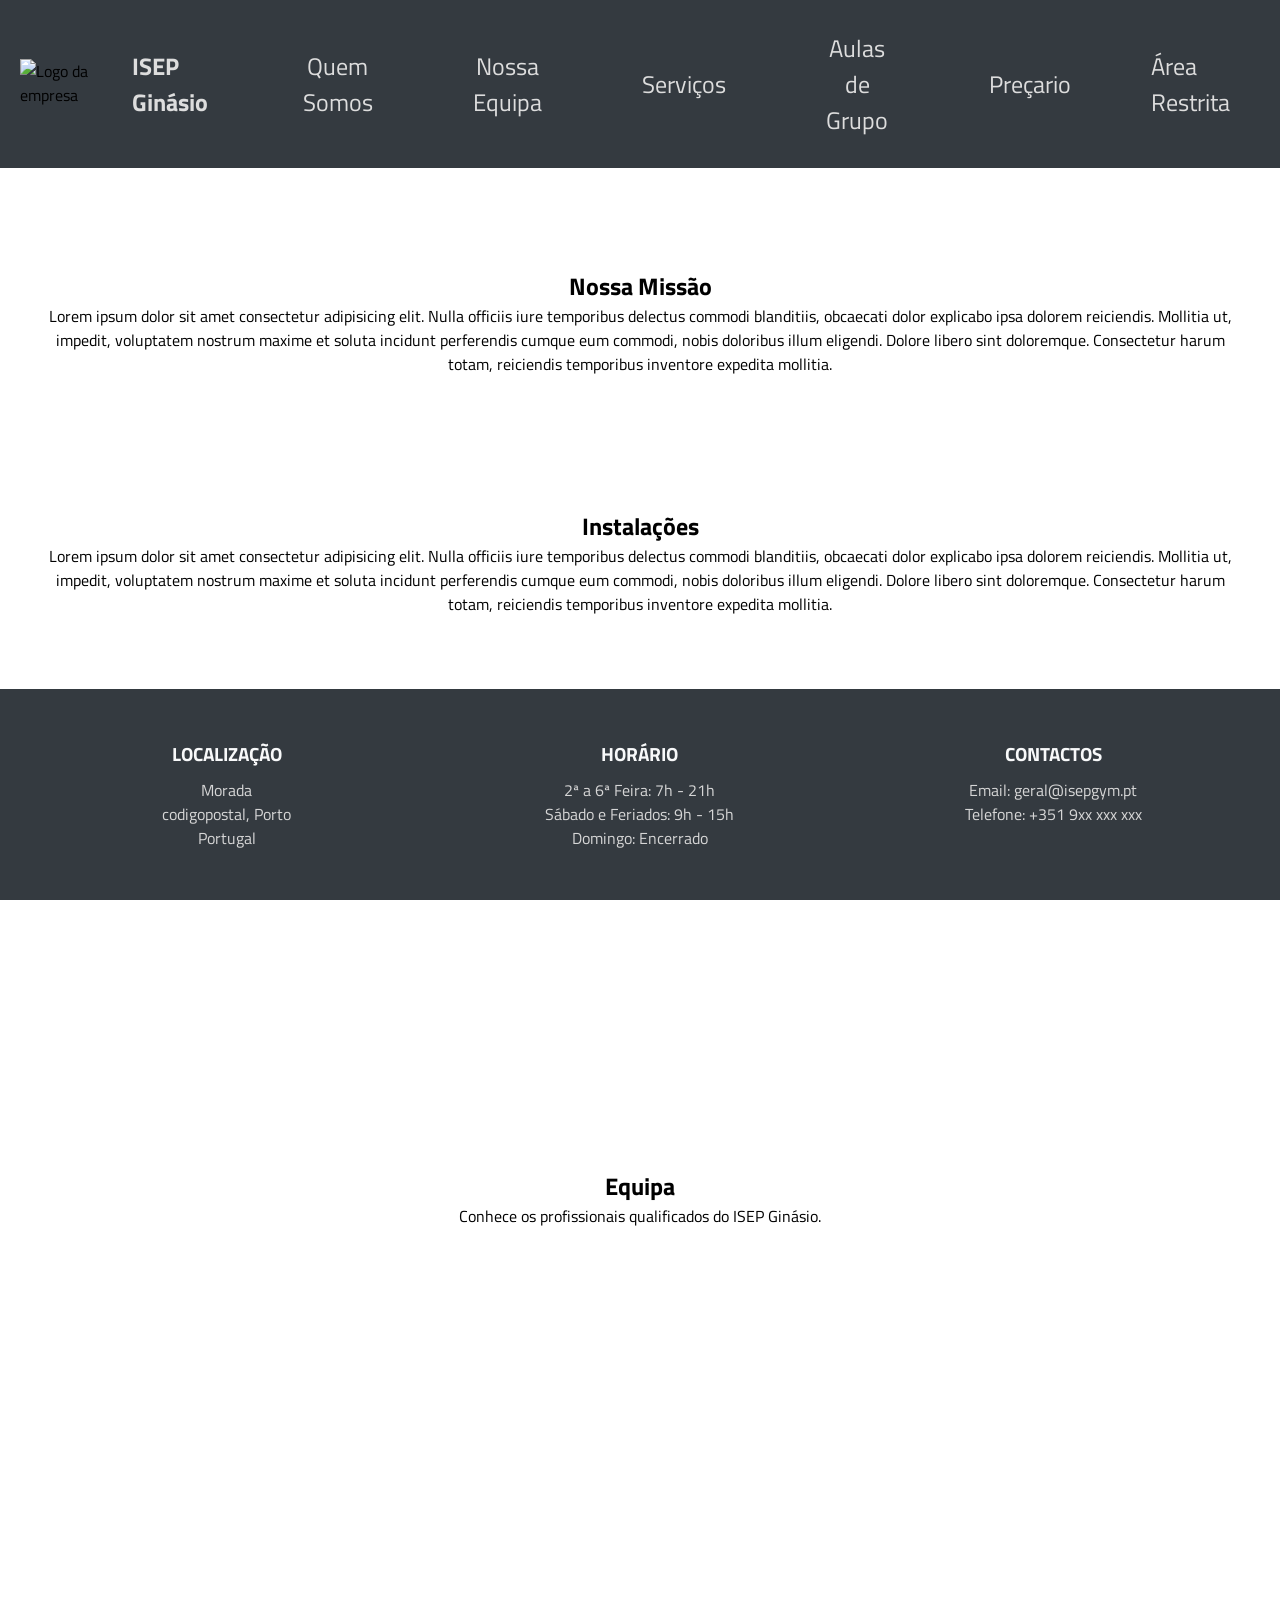
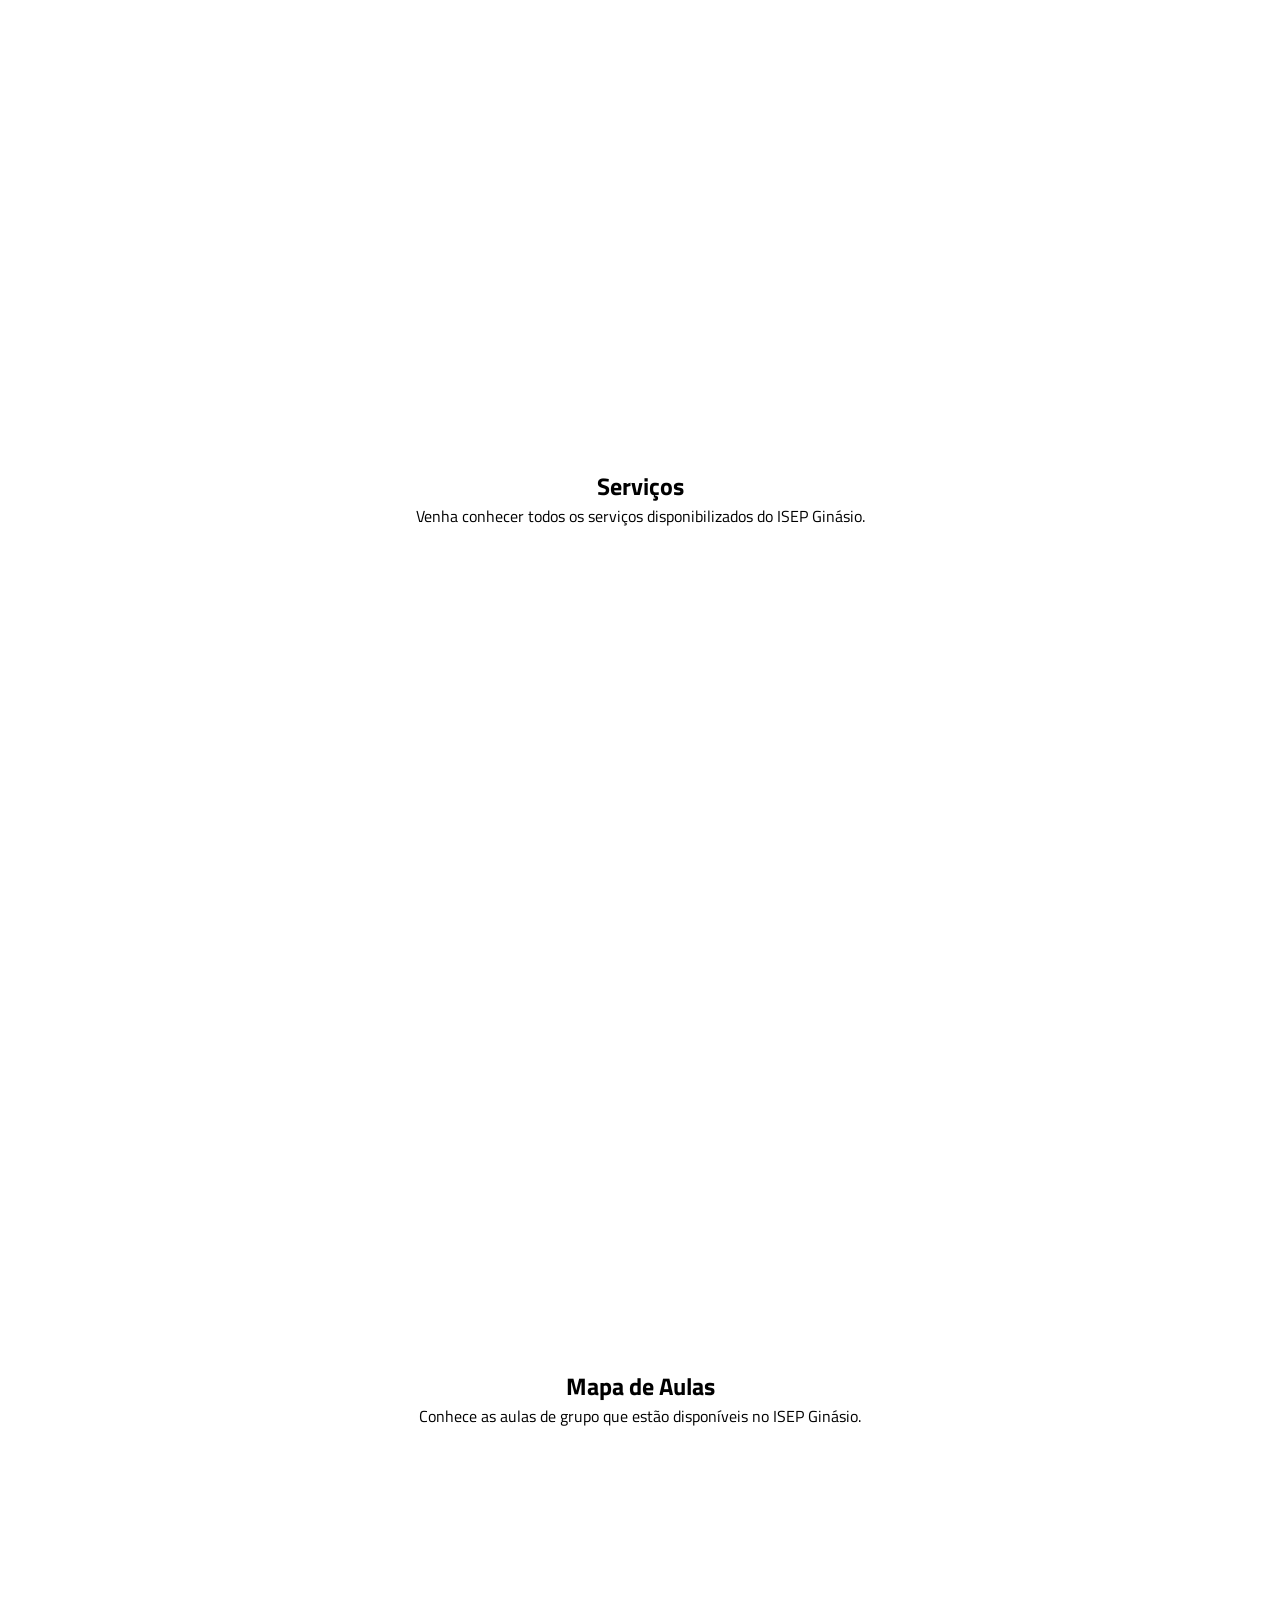
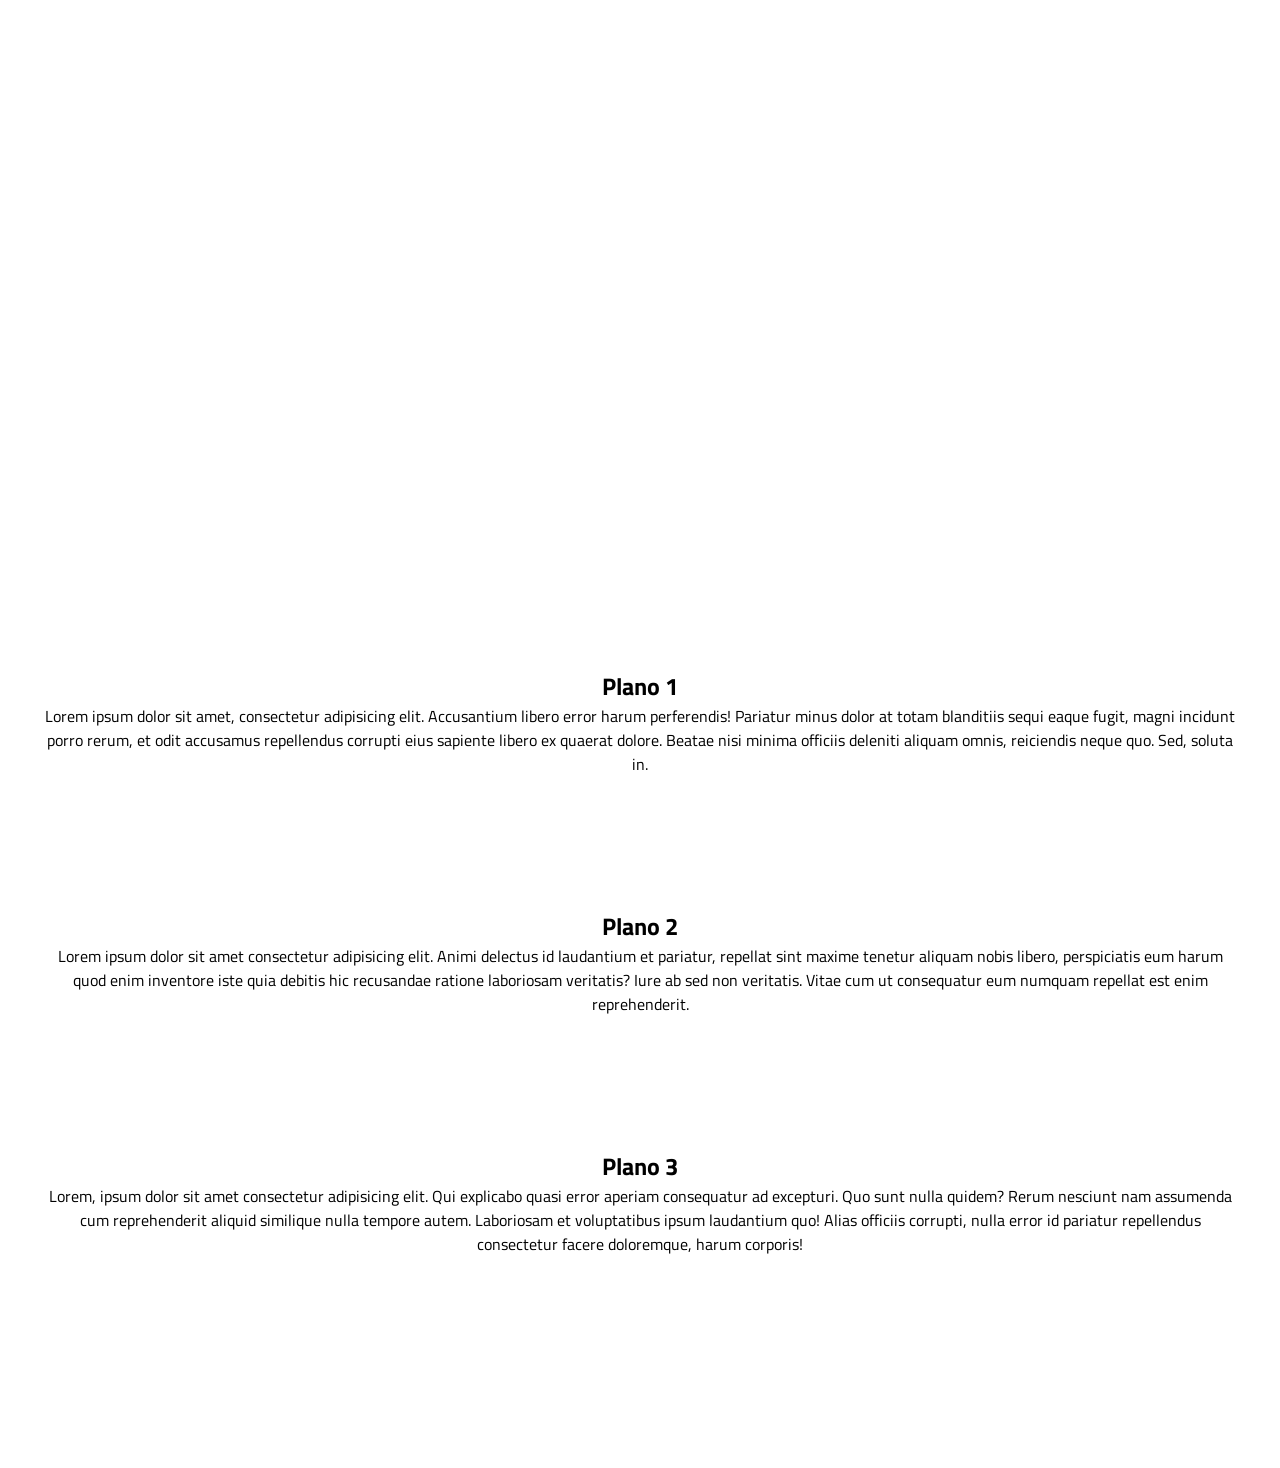
==== isep-ginasio/frontend/index.html @ 3b44240b "Fontes" ====
<!DOCTYPE html>
<html lang="pt">

<head>
    <meta charset="UTF-8">
    <meta name="viewport" content="width=device-width, initial-scale=1.0">
    <title>ISEP Ginásio</title>

    <!-- favicon (icon q aparece junto ao nome da página) -->
 
    <link rel="shortcut icon" href="images/gym125.png" type="image/png">

        <!-- Google Fonts --> 
    <link rel="preconnect" href="https://fonts.googleapis.com">
    <link rel="preconnect" href="https://fonts.gstatic.com" crossorigin>
    <link href="https://fonts.googleapis.com/css2?family=Titillium+Web:ital,wght@0,200;0,300;0,400;0,600;0,700;0,900;1,200;1,300;1,400;1,600;1,700&display=swap" rel="stylesheet">
    
    <!-- estilos da página -->
    <link rel="stylesheet" href="assets/css/estilos.css">

</head>

<body>
    <!-- Navegação -->
     <nav class="bng-navbar">
        <!-- Logo e Nome -->
         <div>
            <img src="images/gym521.png" alt="Logo da empresa">
            <h3>ISEP Ginásio</h3>
         </div>

        <!-- Links Centrais -->
         <div class="container-navegacao">
            <a href="#quem-somos">Quem Somos</a>
            <a href="#nossa-equipa">Nossa Equipa</a>
            <a href="#servicos">Serviços</a>
            <a href="#aula-grupo">Aulas de Grupo</a>
            <a href="#precario">Preçario</a>

                <!-- # : âncoras internas -->

        </div>

        <!-- Área Cliente -->
         <div class="nav-cliente">
            <a href="login_form.html" target="_blank">Área Restrita</a>
            <!-- S/ target="_blank" → o link abre na msm aba -->
            <!-- C/ target="_blank" → o link abre numa nova aba -->
        </div>
     </nav>

    <!-- Seção "Conteúdo da Página - Quem Somos" -->
    <section class="container-texto-generico" id="quem-somos">

        <!-- id : identificador -->
         
        <article id="quem-somos">
            <h2>Nossa Missão</h2>
            <p>Lorem ipsum dolor sit amet consectetur adipisicing elit. 
                Nulla officiis iure temporibus delectus commodi blanditiis, 
                obcaecati dolor explicabo ipsa dolorem reiciendis. Mollitia ut, 
                impedit, voluptatem nostrum maxime et soluta incidunt perferendis 
                cumque eum commodi, nobis doloribus illum eligendi. Dolore libero 
                sint doloremque. Consectetur harum totam, reiciendis temporibus 
                inventore expedita mollitia.</p>
        </article>

              <article id="quem-somos">
            <h2>Instalações</h2>
            <p>Lorem ipsum dolor sit amet consectetur adipisicing elit. 
                Nulla officiis iure temporibus delectus commodi blanditiis, 
                obcaecati dolor explicabo ipsa dolorem reiciendis. Mollitia ut, 
                impedit, voluptatem nostrum maxime et soluta incidunt perferendis 
                cumque eum commodi, nobis doloribus illum eligendi. Dolore libero 
                sint doloremque. Consectetur harum totam, reiciendis temporibus 
                inventore expedita mollitia.</p>
        </article>

              <article id="quem-somos">
            <h2>Equipamentos</h2>
            <p>Lorem ipsum dolor sit amet consectetur adipisicing elit. 
                Nulla officiis iure temporibus delectus commodi blanditiis, 
                obcaecati dolor explicabo ipsa dolorem reiciendis. Mollitia ut, 
                impedit, voluptatem nostrum maxime et soluta incidunt perferendis 
                cumque eum commodi, nobis doloribus illum eligendi. Dolore libero 
                sint doloremque. Consectetur harum totam, reiciendis temporibus 
                inventore expedita mollitia.</p>
        </article>

    </section>

    <!-- Seção "Conteudo da página - Equipa" -->
    <section class="container-texto-generico" id="nossa-equipa">
        <section>
            <h2>Equipa</h2> 
            <p>Conhece os profissionais qualificados do ISEP Ginásio.</p> 
        </section>
    </section>

    <!-- Seção "Conteudo da página - Serviços" -->
    <section class="container-texto-generico" id="servicos">
        <section>
            <h2>Serviços</h2>
            <p>Venha conhecer todos os serviços disponibilizados do ISEP Ginásio.</p>
        </section>
    </section>

    <!-- Seção "Conteudo da página - Aulas de Grupo" -->
    <section class="container-texto-generico" id="aula-grupo">
        <section>
            <h2>Mapa de Aulas</h2>
            <p>Conhece as aulas de grupo que estão disponíveis no ISEP Ginásio.</p>
        </section>
    </section>

    <!-- Seção "Conteudo da página - Precario" -->
    <section class="container-texto-generico" id="precario">
        <article>
            <h2>Plano 1</h2>
            <p>Lorem ipsum dolor sit amet, consectetur adipisicing elit. 
                Accusantium libero error harum perferendis! Pariatur minus 
                dolor at totam blanditiis sequi eaque fugit, magni incidunt 
                porro rerum, et odit accusamus repellendus corrupti eius 
                sapiente libero ex quaerat dolore. Beatae nisi minima officiis 
                deleniti aliquam omnis, reiciendis neque quo. Sed, soluta in.</p>
        </article>

        <article>
            <h2>Plano 2</h2>
            <p>Lorem ipsum dolor sit amet consectetur adipisicing elit. 
                Animi delectus id laudantium et pariatur, repellat sint 
                maxime tenetur aliquam nobis libero, perspiciatis eum harum 
                quod enim inventore iste quia debitis hic recusandae ratione 
                laboriosam veritatis? Iure ab sed non veritatis. Vitae cum ut 
                consequatur eum numquam repellat est enim reprehenderit.</p>
        </article>

        <article>
            <h2>Plano 3</h2>
            <p>Lorem, ipsum dolor sit amet consectetur adipisicing elit. 
                Qui explicabo quasi error aperiam consequatur ad excepturi. 
                Quo sunt nulla quidem? Rerum nesciunt nam assumenda cum 
                reprehenderit aliquid similique nulla tempore autem. Laboriosam 
                et voluptatibus ipsum laudantium quo! Alias officiis corrupti, 
                nulla error id pariatur repellendus consectetur facere doloremque, 
                harum corporis!</p>
        </article>
    </section>

    <!-- Rodapé -->
     <footer class="footer-container">
        <div class="footer-section">
            <strong>LOCALIZAÇÃO</strong>
            <p> Morada <br> codigopostal, Porto <br> Portugal</p>
        </div>

        <div class="footer-section">
            <strong>HORÁRIO</strong>
            <p>2ª a 6ª Feira: 7h - 21h</p>
            <p>Sábado e Feriados: 9h - 15h</p>
            <p>Domingo: Encerrado</p>
        </div>

        <div class="footer-section">
            <strong>CONTACTOS</strong>
            <p>Email: geral@isepgym.pt</p>
            <p>Telefone: +351 9xx xxx xxx</p>
        </div>

        <!-- strong: usado para dar ênfase forte a um texto -->
         <!-- br - quebra de linha -->

     </footer>
</body>

</html>
---- isep-ginasio/frontend/assets/css/estilos.css ----
/* Seletor Universal - Remove margens e preenchimentos padrão */ 
* { 
    margin: 0; /* Remove margens padrão */ 
    padding: 0; /* Remove preenchimento padrão */              
    box-sizing: border-box;  /* Inclui a borda e o preenchimento no cálculo do tamanho */ 
    font-family: 'Titillium Web', Arial, Helvetica, sans-serif;  /* Define a fonte padrão */
} 

 /* Estilo da barra de navegação principal */
 .bng-navbar { 
    background-color: #343a40; /* Cor de fundo escura */ 
    display: flex; /* Coloca os elementos em linha */
    align-items: center; /* Centraliza os itens verticalmente */
    justify-content: space-between; /* Espaço entre os blocos */ 
    padding: 10px 20px; /* Espaçamento interno da barra */
    position: sticky; /* Fixa a barra no topo ao fazer scroll */
    top: 0; /* A barra fica colada ao topo */
 }

 /* Estilo para os <div> internos da barra de navegação */ 
.bng-navbar div { 
    display: flex;                /* Coloca os elementos lado a lado */ 
    align-items: center;          /* Alinha-os verticalmente ao centro */ 
}

/* Estilo do logótipo na barra de navegação */ 
.bng-navbar img { 
    height: 50px;                 /* Define a altura do logótipo */ 
    margin-right: 10px;           /* Espaço entre o logótipo e o texto */ 
}

/* Estilo do texto com o nome do ginásio */ 
.bng-navbar h3 { 
    font-size: 1.5em;             /* Aumenta o tamanho da letra */ 
    color: #dddddd;               /* Cor do texto em cinza claro */ 
}

/* Estilos para os links centrais da navegação */
.container-navegacao {
    text-align: center;         /* Centraliza os links */ 
    padding: 20px;              /* Adiciona espaçamento interno */
}

.container-navegacao a { 
    font-size: 1.5em;           /* Aumenta o tamanho da fonte dos links */ 
    margin: 0px 50px;           /* Espaçamento horizontal entre os links */ 
    text-decoration: none;      /* Remove o sublinhado */ 
    color: #dddddd;             /* Define a cor dos links */ 
}

.container-navegacao a:hover { 
    color: #ffffff;             /* Muda a cor ao passar o mouse */ 
}

/* Estilos para o botão da Área Cliente */ 
.nav-cliente a { 
    color: #dddddd;             /* Cor do texto */ 
    text-decoration: none;      /* Remove sublinhado */ 
    font-size: 1.5em;           /* Tamanho da fonte */ 
    padding: 10px;              /* Espaçamento interno */ 
    border-radius: 5px;         /* Bordas arredondadas */ 
    transition: background 0.3s;/* Efeito suave na transição */ 
} 

/* Efeito ao passar o mouse no botão da Área Cliente */ 
.nav-cliente a:hover { 
    background-color: #0056b3;  /* Cor de fundo ao passar o mouse */ 
} 


/*  E S T I L O   R O D A P É  */

/* Estilos para o Rodapé */ 
.footer-container { 
    display: flex;              /* Ativa o layout flexível */ 
    background-color: #343a40;  /* Cor de fundo escura */ 
    color: white;               /* Cor do texto */ 
    padding: 40px 20px;         /* Espaçamento interno do rodapé */ 
    flex-wrap: wrap;            /* Permite que os itens se ajustem em ecrãs pequenos */ 
    position: fixed;            /* Fixa o rodapé no fundo da página */ 
    bottom: 0;                  /* Alinha o rodapé à parte inferior */ 
    left: 0;                    /* Alinha o rodapé à esquerda */ 
    width: 100%;               /* Faz o rodapé ocupar toda a largura da página */ 
}

.footer-section { 
    flex: 1;                    /* Faz com que as secções tenham larguras iguais */ 
    min-width: 250px;           /* Define uma largura mínima para cada secção */ 
    padding: 10px;              /* Espaçamento interno */ 
    text-align: center;         /* Centraliza o conteúdo de cada bloco */ 
} 

.footer-section strong { 
font-size: 1.2rem;     /* Tamanho da fonte para os títulos */      
display: block;        /* Ocupa toda a largura disponível */     
margin-bottom: 10px;   /* Espaçamento abaixo do título */      
color: #f8f9fa;      /* Cor clara para destaque */      
}

.footer-section p { 
font-size: 1rem;    /* Tamanho padrão do texto */         
color: #d6d6d6;   /* Cor do texto em cinza claro */           
} 

/*  E S T I L O S   T E X T O   C E N T R A L  */

/* Texto Genérico */ 
.container-texto-generico { 
display: flex;              /* Ativa o layout flexível */ 
justify-content: center;    /* Centraliza os elementos horizontalmente */ 
flex-wrap: wrap;            /* Permite quebra de linha em ecrãs menores */ 
gap: 20px;                  /* Espaço entre os elementos */ 
padding: 100px 40px;        /* Espaçamento interno (superior/inferior e laterais) */ 
text-align: center;         /* Centraliza o texto dentro dos artigos */ 
min-height: 100vh;          /* Garante altura mínima de uma janela (ecrã) */ 
}
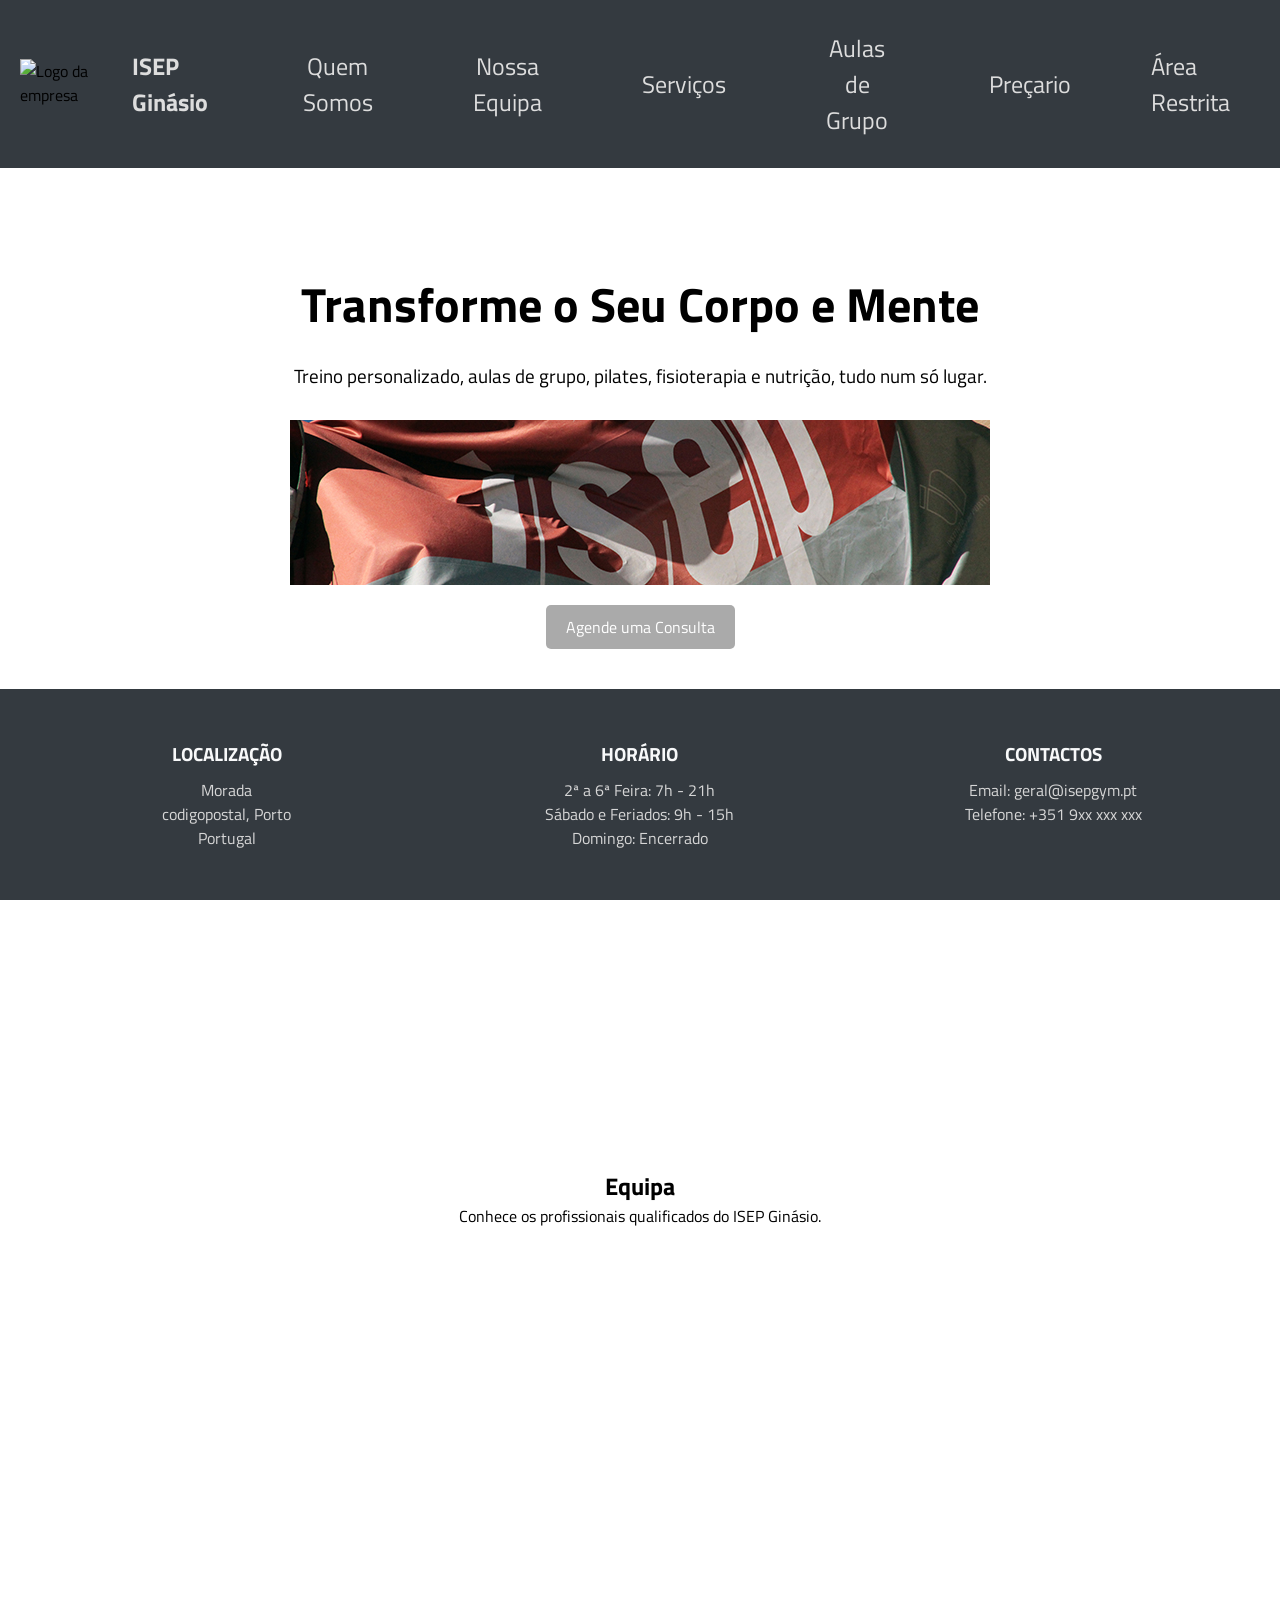
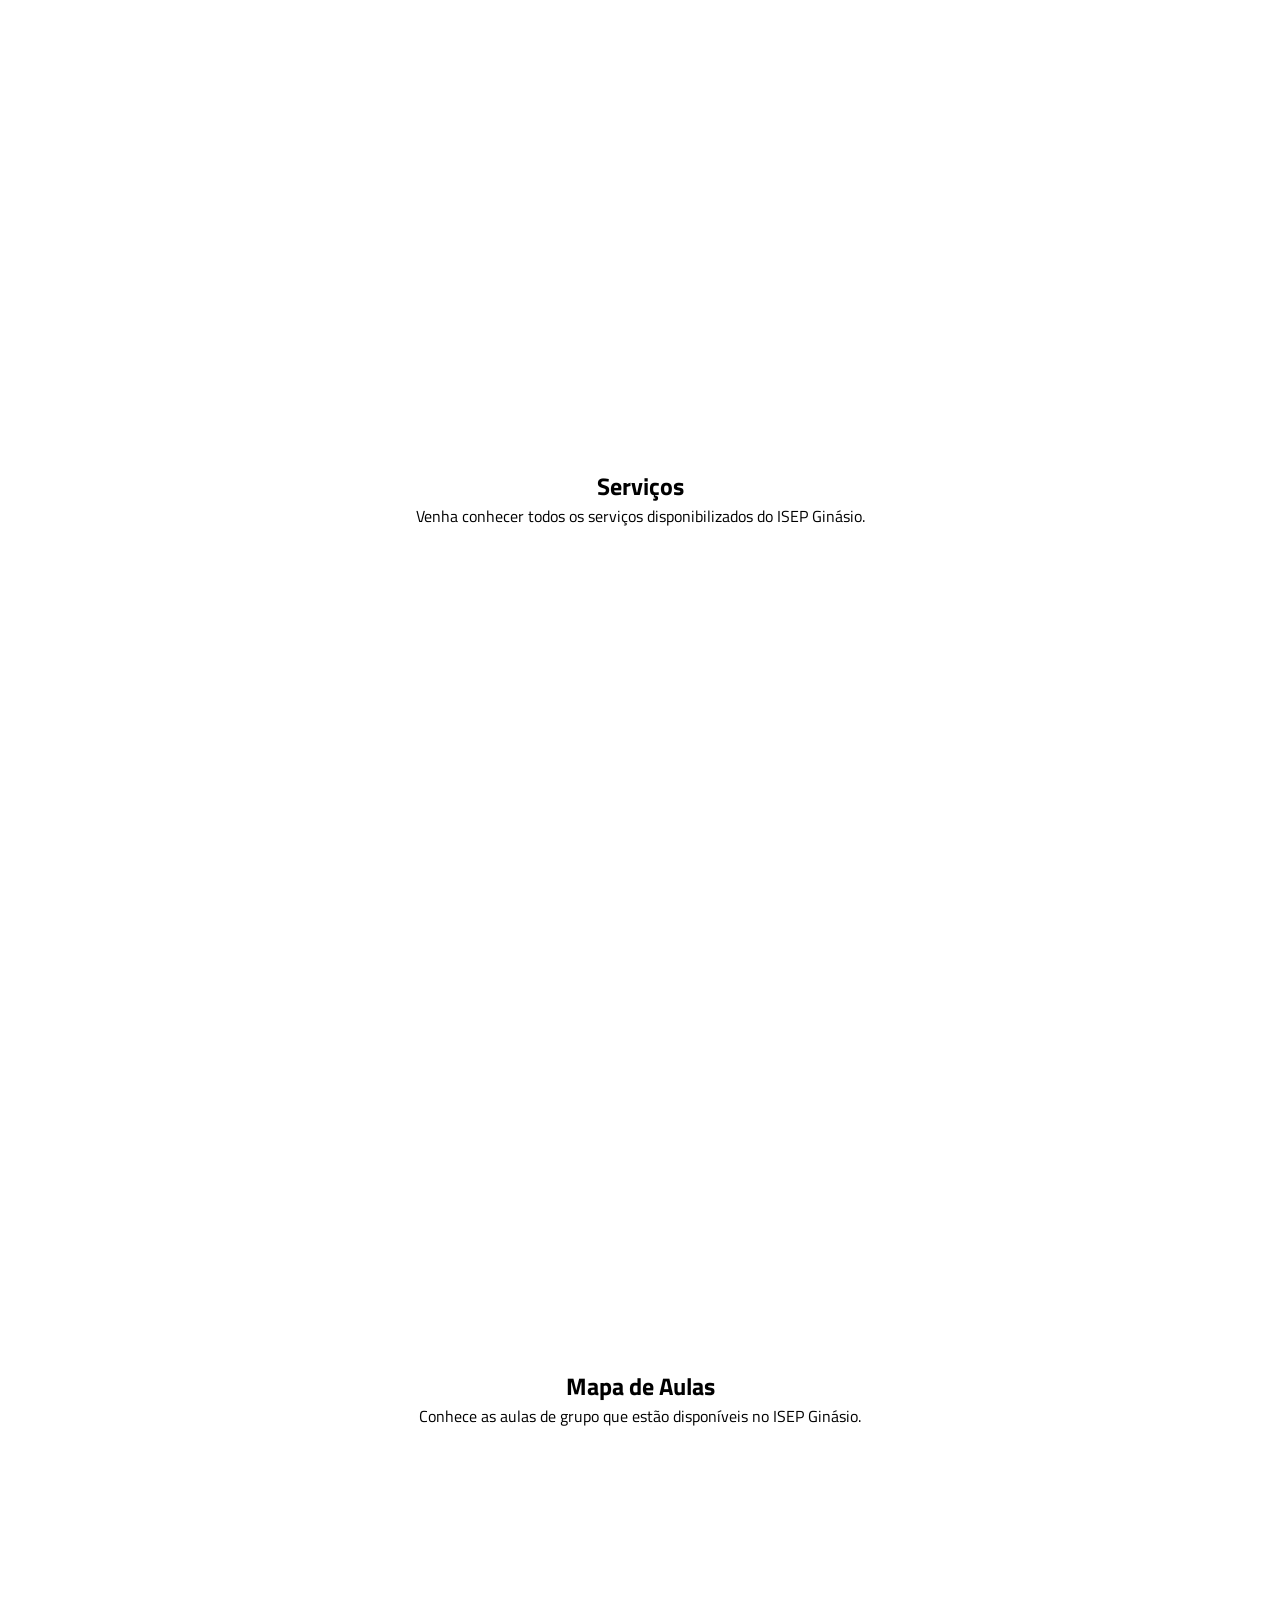
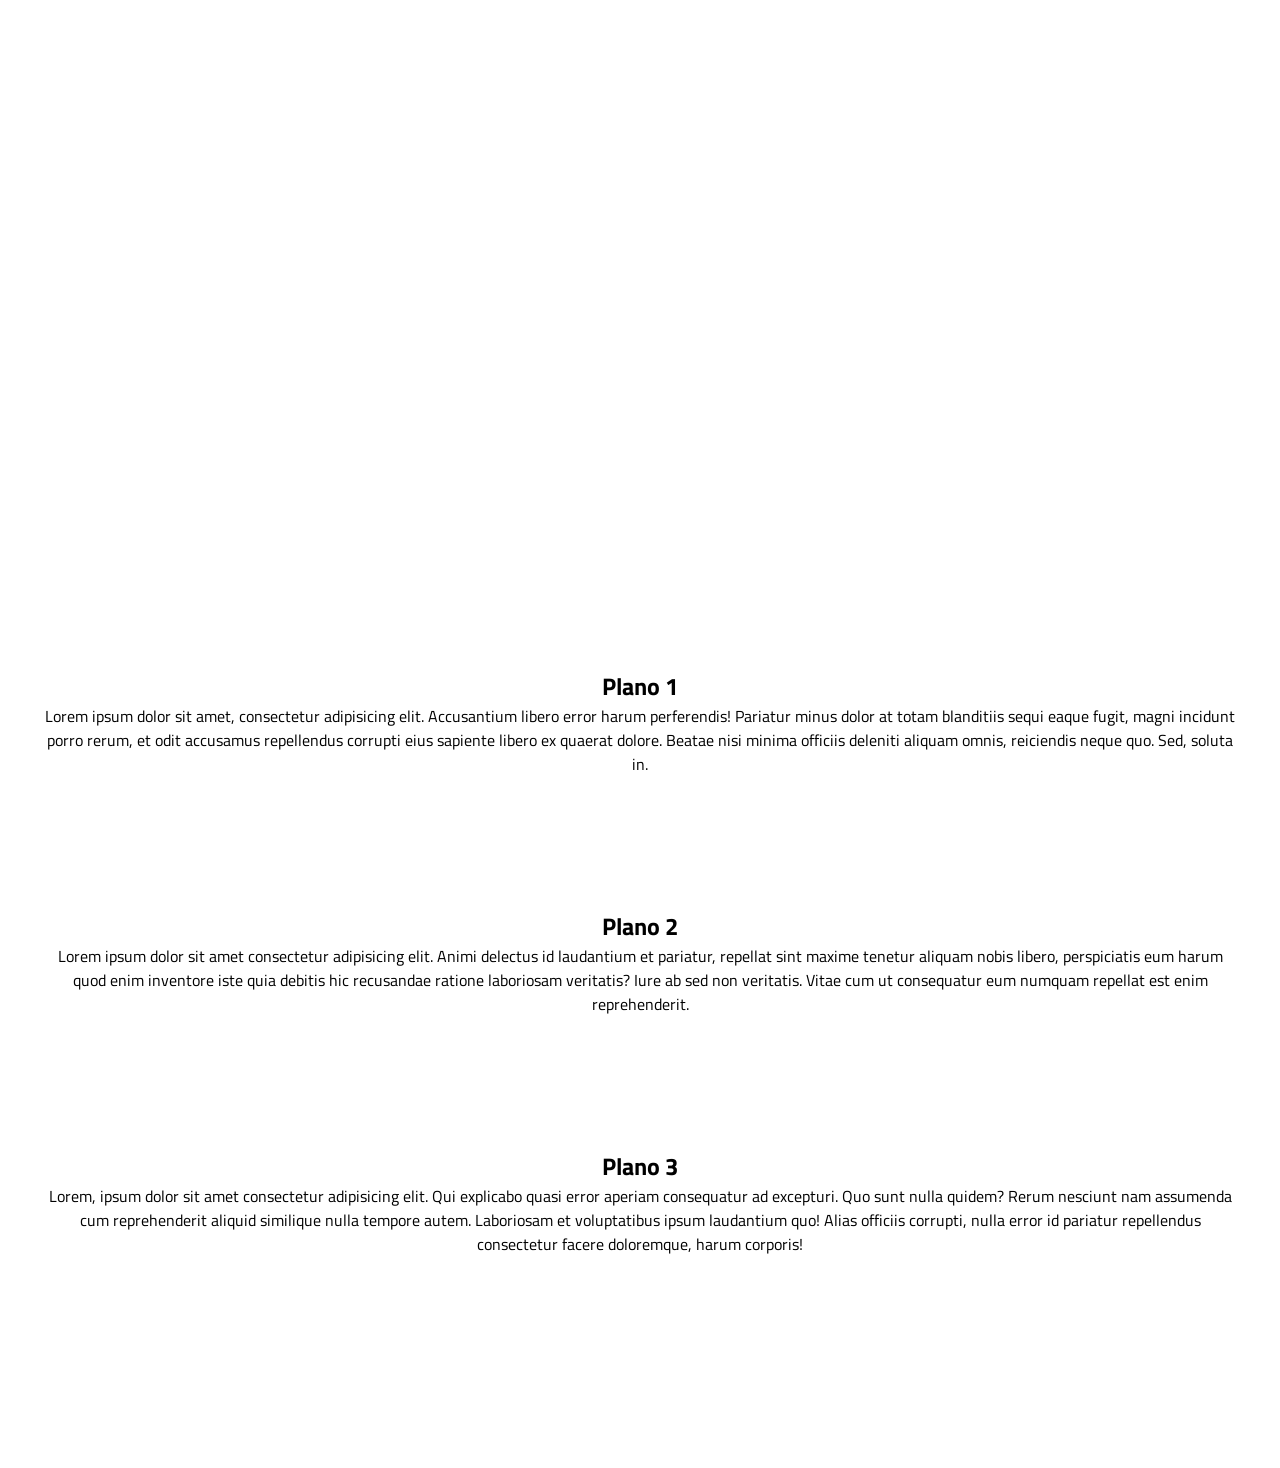
==== commit 8cb12a05: "Imagens e botões" ====
--- a/isep-ginasio/frontend/index.html
+++ b/isep-ginasio/frontend/index.html
@@ -50,44 +50,17 @@
      </nav>
 
     <!-- Seção "Conteúdo da Página - Quem Somos" -->
-    <section class="container-texto-generico" id="quem-somos">
 
-        <!-- id : identificador -->
-         
-        <article id="quem-somos">
-            <h2>Nossa Missão</h2>
-            <p>Lorem ipsum dolor sit amet consectetur adipisicing elit. 
-                Nulla officiis iure temporibus delectus commodi blanditiis, 
-                obcaecati dolor explicabo ipsa dolorem reiciendis. Mollitia ut, 
-                impedit, voluptatem nostrum maxime et soluta incidunt perferendis 
-                cumque eum commodi, nobis doloribus illum eligendi. Dolore libero 
-                sint doloremque. Consectetur harum totam, reiciendis temporibus 
-                inventore expedita mollitia.</p>
-        </article>
-
-              <article id="quem-somos">
-            <h2>Instalações</h2>
-            <p>Lorem ipsum dolor sit amet consectetur adipisicing elit. 
-                Nulla officiis iure temporibus delectus commodi blanditiis, 
-                obcaecati dolor explicabo ipsa dolorem reiciendis. Mollitia ut, 
-                impedit, voluptatem nostrum maxime et soluta incidunt perferendis 
-                cumque eum commodi, nobis doloribus illum eligendi. Dolore libero 
-                sint doloremque. Consectetur harum totam, reiciendis temporibus 
-                inventore expedita mollitia.</p>
-        </article>
-
-              <article id="quem-somos">
-            <h2>Equipamentos</h2>
-            <p>Lorem ipsum dolor sit amet consectetur adipisicing elit. 
-                Nulla officiis iure temporibus delectus commodi blanditiis, 
-                obcaecati dolor explicabo ipsa dolorem reiciendis. Mollitia ut, 
-                impedit, voluptatem nostrum maxime et soluta incidunt perferendis 
-                cumque eum commodi, nobis doloribus illum eligendi. Dolore libero 
-                sint doloremque. Consectetur harum totam, reiciendis temporibus 
-                inventore expedita mollitia.</p>
-        </article>
-
-    </section>
+    <!-- Seção "Quem Somos" --> 
+     <section class="container-texto-generico" id="quem-somos"> 
+        <div class="quem-somos-content"> 
+            <h1>Transforme o Seu Corpo e Mente</h1> 
+            <p>Treino personalizado, aulas de grupo, pilates, fisioterapia e nutrição,  
+tudo num só lugar.</p> 
+            <img src="assets/img/C_e_o_mundo.jpg" alt="Banner do Ginásio"> 
+            <a href="#contacto" class="button">Agende uma Consulta</a> 
+        </div> 
+    </section> 
 
     <!-- Seção "Conteudo da página - Equipa" -->
     <section class="container-texto-generico" id="nossa-equipa">
--- a/isep-ginasio/frontend/assets/css/estilos.css
+++ b/isep-ginasio/frontend/assets/css/estilos.css
@@ -115,3 +115,40 @@
 min-height: 100vh;          /* Garante altura mínima de uma janela (ecrã) */ 
 }
 
+/* Seção "Quem Somos" */ 
+#quem-somos { 
+    text-align: center;           /* Centra todo o conteúdo horizontalmente */ 
+    padding: 100px 0;             /* Espaçamento superior e inferior de 100px */ 
+} 
+ 
+.quem-somos-content { 
+    max-width: 800px;           /* Largura máxima de 800px para limitar o conteúdo */ 
+    margin: 0 auto;            /* Centra horizontalmente o conteúdo */ 
+} 
+ 
+.quem-somos-content h1 { 
+    font-size: 3em;             /* Tamanho grande para o título principal */ 
+    margin-bottom: 20px;        /* Espaçamento abaixo do título */ 
+} 
+ 
+.quem-somos-content p { 
+    font-size: 1.2em;            /* Aumenta o tamanho da letra do parágrafo */ 
+    margin-bottom: 30px;         /* Espaço abaixo do parágrafo */ 
+} 
+ 
+.quem-somos-content img { 
+    width: 700px;          /* Define uma largura fixa da imagem */ 
+    height: 165px;         /* Define uma altura fixa da imagem */ 
+    display: block;        /* Faz com que a imagem se comporte como bloco (para usar margin auto) */ 
+    margin: 20px auto;     /* Centraliza a imagem com margens acima e abaixo */ 
+    object-fit: cover;     /* Corta a imagem de forma proporcional sem distorcer */ 
+} 
+ 
+.button { 
+    display: inline-block;       /* Permite definir largura/altura e manter como botão em linha */ 
+    background-color: #aaaaaa;   /* Cor de fundo cinza-claro */ 
+    color: #fff;                 /* Cor do texto branca */ 
+    padding: 10px 20px;          /* Espaçamento interno (vertical x horizontal) */ 
+    text-decoration: none;       /* Remove o sublinhado do link */ 
+    border-radius: 5px;          /* Bordas arredondadas no botão */
+}
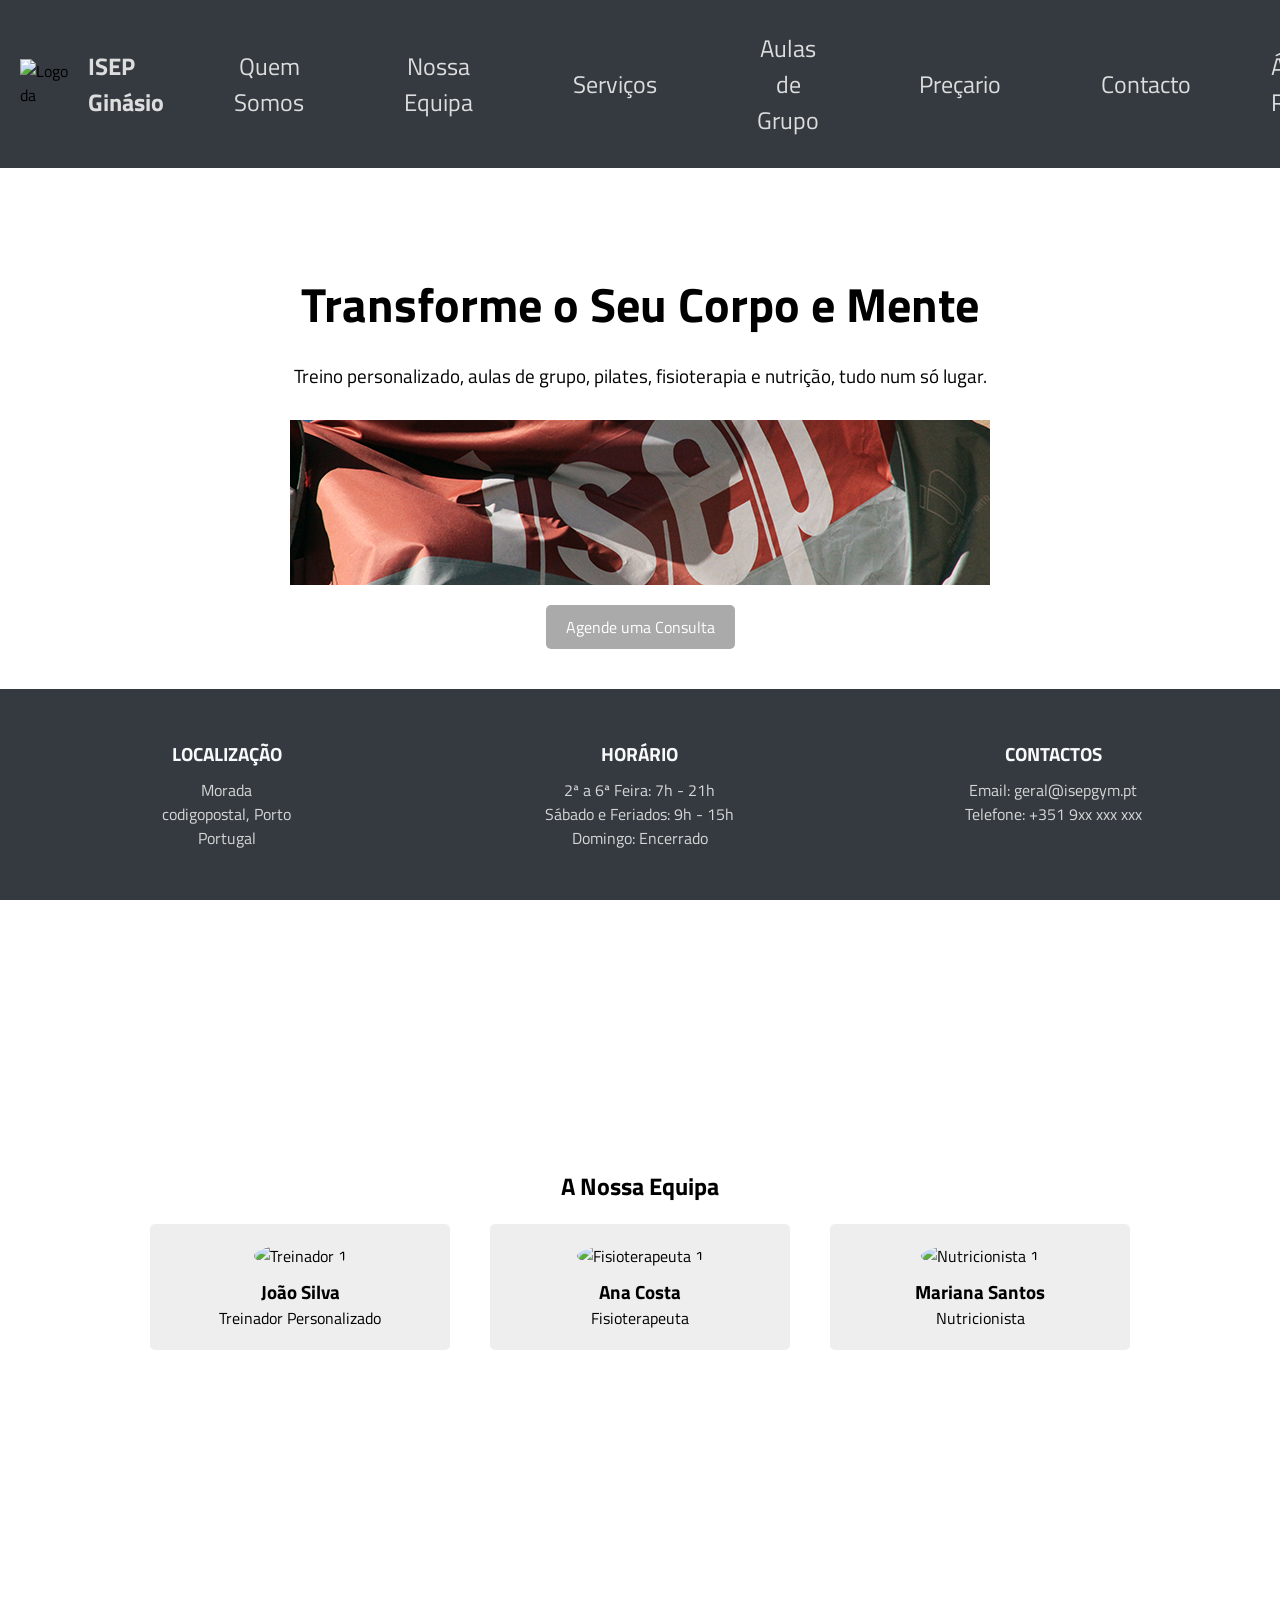
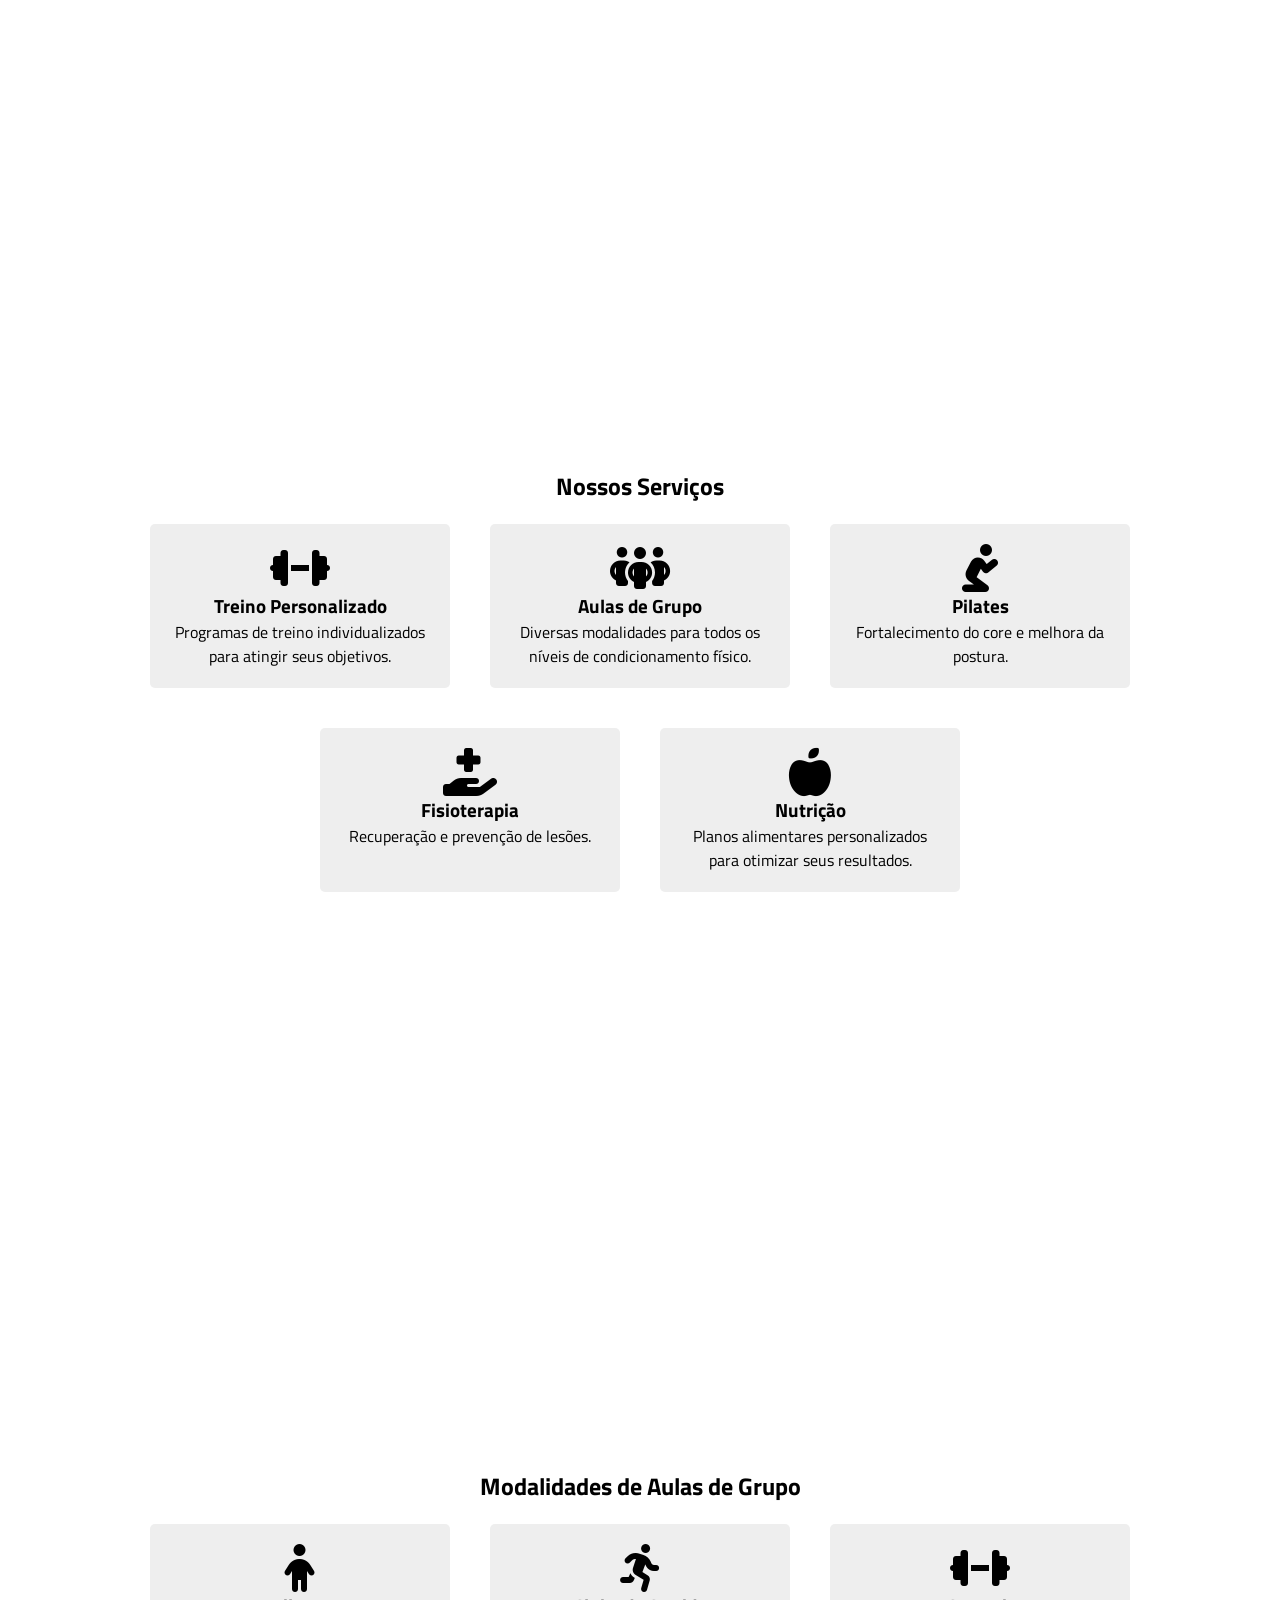
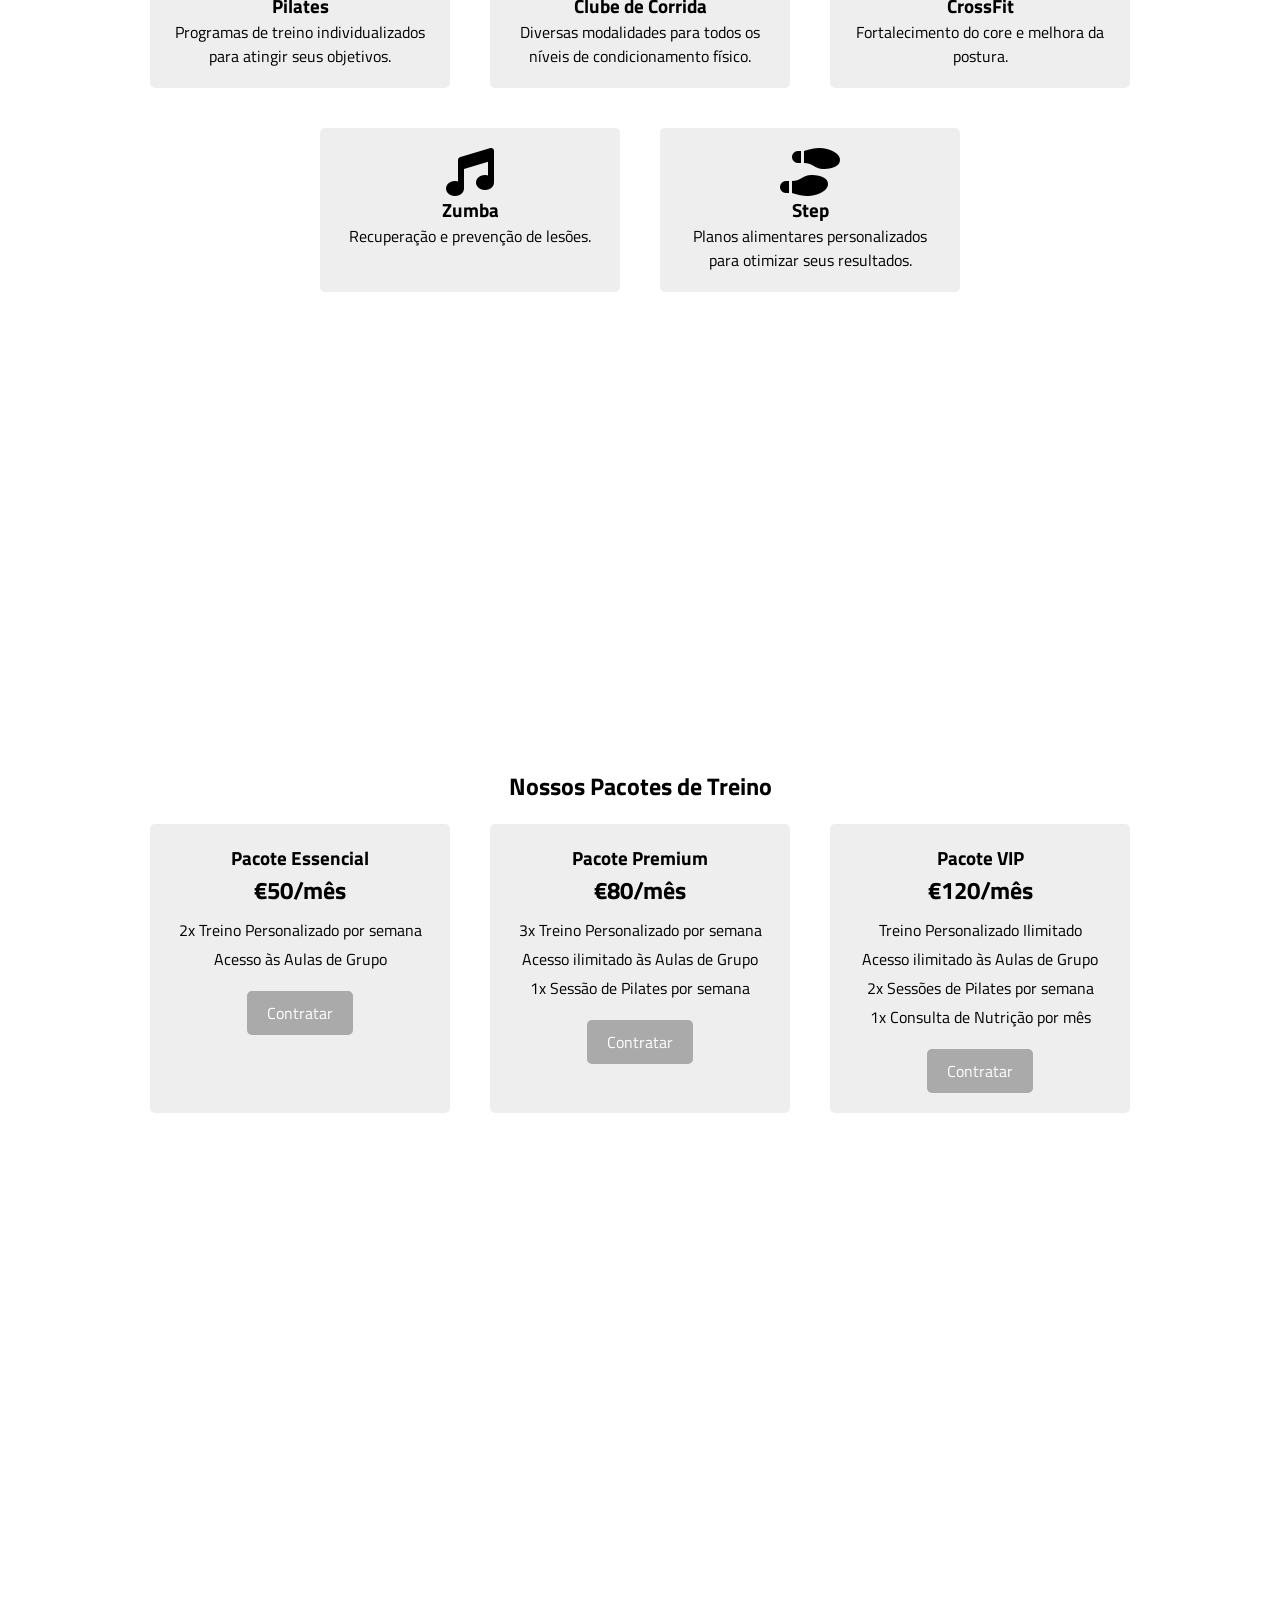
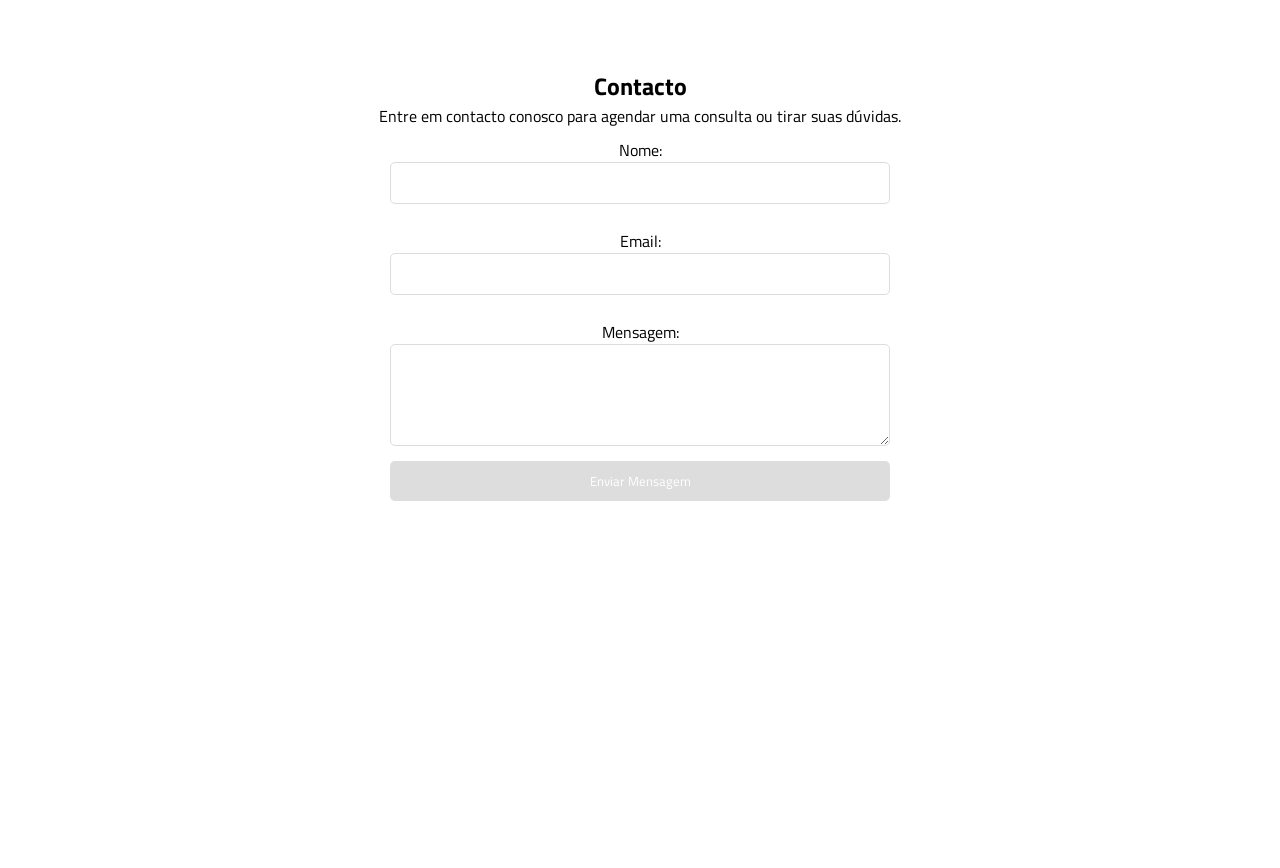
==== commit 743fa812: "Primeiro - 19 / 03" ====
--- a/isep-ginasio/frontend/index.html
+++ b/isep-ginasio/frontend/index.html
@@ -7,14 +7,19 @@
     <title>ISEP Ginásio</title>
 
     <!-- favicon (icon q aparece junto ao nome da página) -->
- 
+
     <link rel="shortcut icon" href="images/gym125.png" type="image/png">
 
-        <!-- Google Fonts --> 
+    <!-- Font Awesome (local) -->
+    <link rel="stylesheet" href="assets/fontawesome/all.min.css">
+
+    <!-- Google Fonts -->
     <link rel="preconnect" href="https://fonts.googleapis.com">
     <link rel="preconnect" href="https://fonts.gstatic.com" crossorigin>
-    <link href="https://fonts.googleapis.com/css2?family=Titillium+Web:ital,wght@0,200;0,300;0,400;0,600;0,700;0,900;1,200;1,300;1,400;1,600;1,700&display=swap" rel="stylesheet">
-    
+    <link
+        href="https://fonts.googleapis.com/css2?family=Titillium+Web:ital,wght@0,200;0,300;0,400;0,600;0,700;0,900;1,200;1,300;1,400;1,600;1,700&display=swap"
+        rel="stylesheet">
+
     <!-- estilos da página -->
     <link rel="stylesheet" href="assets/css/estilos.css">
 
@@ -22,106 +27,188 @@
 
 <body>
     <!-- Navegação -->
-     <nav class="bng-navbar">
+    <nav class="bng-navbar">
         <!-- Logo e Nome -->
-         <div>
+        <div>
             <img src="images/gym521.png" alt="Logo da empresa">
             <h3>ISEP Ginásio</h3>
-         </div>
+        </div>
 
         <!-- Links Centrais -->
-         <div class="container-navegacao">
+        <div class="container-navegacao">
             <a href="#quem-somos">Quem Somos</a>
             <a href="#nossa-equipa">Nossa Equipa</a>
             <a href="#servicos">Serviços</a>
             <a href="#aula-grupo">Aulas de Grupo</a>
             <a href="#precario">Preçario</a>
-
-                <!-- # : âncoras internas -->
+            <a href="#contacto">Contacto</a>
+
+            <!-- # : âncoras internas -->
 
         </div>
 
         <!-- Área Cliente -->
-         <div class="nav-cliente">
+        <div class="nav-cliente">
             <a href="login_form.html" target="_blank">Área Restrita</a>
             <!-- S/ target="_blank" → o link abre na msm aba -->
             <!-- C/ target="_blank" → o link abre numa nova aba -->
         </div>
-     </nav>
+    </nav>
 
     <!-- Seção "Conteúdo da Página - Quem Somos" -->
 
-    <!-- Seção "Quem Somos" --> 
-     <section class="container-texto-generico" id="quem-somos"> 
-        <div class="quem-somos-content"> 
-            <h1>Transforme o Seu Corpo e Mente</h1> 
-            <p>Treino personalizado, aulas de grupo, pilates, fisioterapia e nutrição,  
-tudo num só lugar.</p> 
-            <img src="assets/img/C_e_o_mundo.jpg" alt="Banner do Ginásio"> 
-            <a href="#contacto" class="button">Agende uma Consulta</a> 
-        </div> 
-    </section> 
+    <!-- Seção "Quem Somos" -->
+    <section class="container-texto-generico" id="quem-somos">
+        <div class="quem-somos-content">
+            <h1>Transforme o Seu Corpo e Mente</h1>
+            <p>Treino personalizado, aulas de grupo, pilates, fisioterapia e nutrição,
+                tudo num só lugar.</p>
+            <img src="assets/img/C_e_o_mundo.jpg" alt="Banner do Ginásio">
+            <a href="#contacto" class="button">Agende uma Consulta</a>
+        </div>
+    </section>
 
     <!-- Seção "Conteudo da página - Equipa" -->
-    <section class="container-texto-generico" id="nossa-equipa">
-        <section>
-            <h2>Equipa</h2> 
-            <p>Conhece os profissionais qualificados do ISEP Ginásio.</p> 
-        </section>
-    </section>
+    <section id="nossa-equipa">
+        <h2>A Nossa Equipa</h2>
+        <div class="equipa-container">
+            <div class="pessoa">
+                <img src="https://picsum.photos/150" alt="Treinador 1">
+                <h3>João Silva</h3>
+                <p>Treinador Personalizado</p>
+            </div>
+            <div class="pessoa">
+                <img src="https://picsum.photos/200" alt="Fisioterapeuta 1">
+                <h3>Ana Costa</h3>
+                <p>Fisioterapeuta</p>
+            </div>
+            <div class="pessoa">
+                <img src="https://picsum.photos/180" alt="Nutricionista 1">
+                <h3>Mariana Santos</h3>
+                <p>Nutricionista</p>
+            </div>
+        </div>
+    </section>
+
 
     <!-- Seção "Conteudo da página - Serviços" -->
-    <section class="container-texto-generico" id="servicos">
-        <section>
-            <h2>Serviços</h2>
-            <p>Venha conhecer todos os serviços disponibilizados do ISEP Ginásio.</p>
-        </section>
+    <section id="servicos">
+        <h2>Nossos Serviços</h2>
+        <div class="servicos-container">
+            <div class="servico">
+                <i class="fa-solid fa-dumbbell fa-3x"></i>
+                <h3>Treino Personalizado</h3>
+                <p>Programas de treino individualizados para atingir seus objetivos.</p>
+            </div>
+            <div class="servico">
+                <i class="fa-solid fa-people-group fa-3x"></i>
+                <h3>Aulas de Grupo</h3>
+                <p>Diversas modalidades para todos os níveis de condicionamento físico.</p>
+            </div>
+            <div class="servico">
+                <i class="fa-solid fa-person-praying fa-3x"></i>
+                <h3>Pilates</h3>
+                <p>Fortalecimento do core e melhora da postura.</p>
+            </div>
+            <div class="servico">
+                <i class="fa-solid fa-hand-holding-medical fa-3x"></i>
+                <h3>Fisioterapia</h3>
+                <p>Recuperação e prevenção de lesões.</p>
+            </div>
+            <div class="servico">
+                <i class="fa-solid fa-apple-whole fa-3x"></i>
+                <h3>Nutrição</h3>
+                <p>Planos alimentares personalizados para otimizar seus resultados.</p>
+            </div>
+        </div>
     </section>
 
     <!-- Seção "Conteudo da página - Aulas de Grupo" -->
-    <section class="container-texto-generico" id="aula-grupo">
-        <section>
-            <h2>Mapa de Aulas</h2>
-            <p>Conhece as aulas de grupo que estão disponíveis no ISEP Ginásio.</p>
-        </section>
+    <section id="aula-grupo">
+        <h2>Modalidades de Aulas de Grupo</h2>
+        <div class="servicos-container">
+            <div class="servico">
+                <i class="fas fa-child fa-3x"></i>
+                <h3>Pilates</h3>
+                <p>Programas de treino individualizados para atingir seus objetivos.</p>
+            </div>
+            <div class="servico">
+                <i class="fas fa-running fa-3x"></i>
+                <h3>Clube de Corrida</h3>
+                <p>Diversas modalidades para todos os níveis de condicionamento físico.</p>
+            </div>
+            <div class="servico">
+                <i class="fas fa-dumbbell fa-3x"></i>
+                <h3>CrossFit</h3>
+                <p>Fortalecimento do core e melhora da postura.</p>
+            </div>
+            <div class="servico">
+                <i class="fas fa-music fa-3x"></i>
+                <h3>Zumba</h3>
+                <p>Recuperação e prevenção de lesões.</p>
+            </div>
+            <div class="servico">
+                <i class="fas fa-shoe-prints fa-3x"></i>
+                <h3>Step</h3>
+                <p>Planos alimentares personalizados para otimizar seus resultados.</p>
+            </div>
+        </div>
     </section>
 
     <!-- Seção "Conteudo da página - Precario" -->
-    <section class="container-texto-generico" id="precario">
-        <article>
-            <h2>Plano 1</h2>
-            <p>Lorem ipsum dolor sit amet, consectetur adipisicing elit. 
-                Accusantium libero error harum perferendis! Pariatur minus 
-                dolor at totam blanditiis sequi eaque fugit, magni incidunt 
-                porro rerum, et odit accusamus repellendus corrupti eius 
-                sapiente libero ex quaerat dolore. Beatae nisi minima officiis 
-                deleniti aliquam omnis, reiciendis neque quo. Sed, soluta in.</p>
-        </article>
-
-        <article>
-            <h2>Plano 2</h2>
-            <p>Lorem ipsum dolor sit amet consectetur adipisicing elit. 
-                Animi delectus id laudantium et pariatur, repellat sint 
-                maxime tenetur aliquam nobis libero, perspiciatis eum harum 
-                quod enim inventore iste quia debitis hic recusandae ratione 
-                laboriosam veritatis? Iure ab sed non veritatis. Vitae cum ut 
-                consequatur eum numquam repellat est enim reprehenderit.</p>
-        </article>
-
-        <article>
-            <h2>Plano 3</h2>
-            <p>Lorem, ipsum dolor sit amet consectetur adipisicing elit. 
-                Qui explicabo quasi error aperiam consequatur ad excepturi. 
-                Quo sunt nulla quidem? Rerum nesciunt nam assumenda cum 
-                reprehenderit aliquid similique nulla tempore autem. Laboriosam 
-                et voluptatibus ipsum laudantium quo! Alias officiis corrupti, 
-                nulla error id pariatur repellendus consectetur facere doloremque, 
-                harum corporis!</p>
-        </article>
-    </section>
+    <section id="precario">
+        <h2>Nossos Pacotes de Treino</h2>
+        <div class="pacotes-container">
+            <div class="pacote">
+                <h3>Pacote Essencial</h3>
+                <p class="preco">€50/mês</p>
+                <ul>
+                    <li>2x Treino Personalizado por semana</li>
+                    <li>Acesso às Aulas de Grupo</li>
+                </ul>
+                <a href="#contacto" class="button">Contratar</a>
+            </div>
+            <div class="pacote">
+                <h3>Pacote Premium</h3>
+                <p class="preco">€80/mês</p>
+                <ul>
+                    <li>3x Treino Personalizado por semana</li>
+                    <li>Acesso ilimitado às Aulas de Grupo</li>
+                    <li>1x Sessão de Pilates por semana</li>
+                </ul>
+                <a href="#contacto" class="button">Contratar</a>
+            </div>
+            <div class="pacote">
+                <h3>Pacote VIP</h3>
+                <p class="preco">€120/mês</p>
+                <ul>
+                    <li>Treino Personalizado Ilimitado</li>
+                    <li>Acesso ilimitado às Aulas de Grupo</li>
+                    <li>2x Sessões de Pilates por semana</li>
+                    <li>1x Consulta de Nutrição por mês</li>
+                </ul>
+                <a href="#contacto" class="button">Contratar</a>
+            </div>
+        </div>
+    </section>
+
+    <section id="contacto">
+        <h2>Contacto</h2>
+        <p>Entre em contacto conosco para agendar uma consulta ou tirar suas dúvidas.</p>
+        <form id="contactForm">
+            <label for="nome">Nome:</label>
+            <input type="text" id="nome" name="nome" required>
+            <label for="email">Email:</label>
+            <input type="email" id="email" name="email" required>
+            <label for="mensagem">Mensagem:</label>
+            <textarea id="mensagem" name="mensagem" rows="4" required></textarea>
+            <button type="submit">Enviar Mensagem</button>
+        </form>
+    </section>
+
 
     <!-- Rodapé -->
-     <footer class="footer-container">
+    <footer class="footer-container">
         <div class="footer-section">
             <strong>LOCALIZAÇÃO</strong>
             <p> Morada <br> codigopostal, Porto <br> Portugal</p>
@@ -141,9 +228,9 @@
         </div>
 
         <!-- strong: usado para dar ênfase forte a um texto -->
-         <!-- br - quebra de linha -->
-
-     </footer>
+        <!-- br - quebra de linha -->
+
+    </footer>
 </body>
 
 </html>
--- a/isep-ginasio/frontend/assets/css/estilos.css
+++ b/isep-ginasio/frontend/assets/css/estilos.css
@@ -151,4 +151,131 @@
     padding: 10px 20px;          /* Espaçamento interno (vertical x horizontal) */ 
     text-decoration: none;       /* Remove o sublinhado do link */ 
     border-radius: 5px;          /* Bordas arredondadas no botão */
-}+}
+
+* Seção Equipa */ 
+ 
+/* Define o estilo dos títulos h2 da secção "nossa-equipa" e "servicos" */ 
+#nossa-equipa h2, #servicos h2 { 
+    font-size: 3em;               /* Aumenta o tamanho da fonte para maior destaque */ 
+    margin-bottom: 20px;          /* Adiciona espaço abaixo do título */ 
+} 
+ 
+/* Estilo para o container que agrupa todos os membros da equipa */ 
+.equipa-container { 
+    display: flex;         /* Organiza os elementos em linha (flexível) */ 
+    flex-wrap: wrap;  /* Permite que os elementos passem para a linha abaixo em ecrãs pequenos */ 
+    justify-content: center;  /* Centraliza os elementos horizontalmente */ 
+} 
+ 
+/* Estilo individual de cada membro da equipa */ 
+.pessoa { 
+    width: 300px;                 /* Define uma largura fixa para cada bloco */ 
+    margin: 20px;                 /* Espaçamento entre os blocos */ 
+    padding: 20px;                /* Espaço interno dentro do bloco */ 
+    background-color: #eee;       /* Cor de fundo cinzenta clara */ 
+    border-radius: 5px;           /* Bordas ligeiramente arredondadas */ 
+    text-align: center;           /* Centraliza o conteúdo (imagem, nome, cargo) */ 
+} 
+ 
+/* Estilo para a imagem de cada pessoa */ 
+.pessoa img { 
+    width: 100px;                 /* Largura fixa da imagem */ 
+    height: 100px;                /* Altura fixa da imagem */ 
+    border-radius: 50%;          /* Transforma a imagem num círculo */ 
+    margin-bottom: 10px;         /* Espaço entre a imagem e o nome */ 
+} 
+
+section { 
+padding: 100px 40px;   /* Espaçamento interno nas secções (superior/inferior e laterais) */ 
+text-align: center;   /* Centraliza todo o conteúdo textual por padrão */ 
+min-height: 100vh;    
+} 
+
+#servicos { 
+    max-width: 1200px;      
+    margin: 50px auto;      
+    padding: 50px;            
+    scroll-margin-top: 100px;        
+} 
+ 
+.servicos-container { 
+    display: flex;     /* Organiza os elementos internos em linha (flexível) */ 
+    flex-wrap: wrap;    /* Permite que os elementos passem para a linha seguinte em ecrãs menores */ 
+    justify-content: center;  /* Centraliza os elementos horizontalmente */ 
+} 
+ 
+.servico { 
+    width: 300px;                  /* Define a largura de cada “cartão” de serviço */ 
+    margin: 20px;                  /* Espaçamento entre os cartões */ 
+    padding: 20px;                 /* Espaçamento interno dentro de cada cartão */ 
+    background-color: #eee;        /* Cor de fundo cinzenta clara para destacar cada serviço */ 
+    border-radius: 5px;            /* Bordas arredondadas para um visual mais suave */ 
+    text-align: center;            /* Centraliza o conteúdo dentro de cada serviço */ 
+} 
+ 
+.servico img { 
+    width: 100px;                  /* Largura da imagem */ 
+    height: 100px;                 /* Altura da imagem */ 
+    border-radius: 50%;           /* Torna a imagem circular */ 
+    margin-bottom: 10px;          /* Espaço entre a imagem e o texto seguinte */ 
+}
+
+/* Estilos para a secção Preçário */ 
+.pacotes-container { 
+    display: flex;                 /* Organiza os pacotes lado a lado */ 
+    flex-wrap: wrap;              /* Permite quebra de linha em ecrãs pequenos */ 
+    justify-content: center;      /* Centraliza os pacotes horizontalmente */ 
+} 
+ 
+.pacote { 
+    width: 300px;                 /* Largura de cada cartão */ 
+    margin: 20px;                 /* Espaço entre os cartões */ 
+    padding: 20px;                /* Espaço interno dentro de cada cartão */ 
+    background-color: #eee;       /* Fundo cinzento claro */ 
+    border-radius: 5px;           /* Bordas arredondadas */ 
+    text-align: center;           /* Centraliza o conteúdo */ 
+} 
+ 
+.pacote .preco { 
+    font-size: 1.5em;             /* Tamanho maior para destacar o preço */ 
+    font-weight: bold;            /* Texto em negrito */ 
+    margin-bottom: 10px;          /* Espaço abaixo do preço */ 
+} 
+ 
+.pacote ul { 
+    list-style: none;             /* Remove os marcadores padrão da lista */ 
+    padding: 0;                   /* Remove preenchimento interno */ 
+    margin-bottom: 20px;          /* Espaço entre a lista e o botão */ 
+} 
+ 
+.pacote ul li { 
+    margin-bottom: 5px;           /* Espaço entre cada linha da lista */ 
+}
+
+#contacto form { 
+    display: flex;                 /* Usa layout flexível */ 
+    flex-direction: column;       /* Organiza os elementos na vertical */ 
+    max-width: 500px;             /* Limita a largura do formulário */ 
+    margin: 0 auto;               /* Centraliza horizontalmente */ 
+} 
+ 
+#contacto label { 
+    margin-top: 10px;             /* Espaço acima de cada rótulo (label) */ 
+} 
+ 
+#contacto input, #contacto textarea { 
+    padding: 10px;                /* Espaço interno (dentro do campo) */ 
+    margin-bottom: 15px;          /* Espaço abaixo de cada campo */ 
+    border: 1px solid #ddd;       /* Borda cinzenta clara */ 
+    border-radius: 5px;           /* Bordas arredondadas */ 
+} 
+ 
+#contacto button { 
+    background-color: #ddd;       /* Cor de fundo do botão (cinzento claro) */ 
+    color: #fff;                  /* Cor do texto do botão (branco) */ 
+    padding: 10px 20px;           /* Espaçamento interno do botão */ 
+    border: none;                 /* Remove a borda padrão */ 
+    border-radius: 5px;           /* Bordas arredondadas */ 
+    cursor: pointer;              /* Cursor tipo "mão" ao passar por cima */ 
+} 
